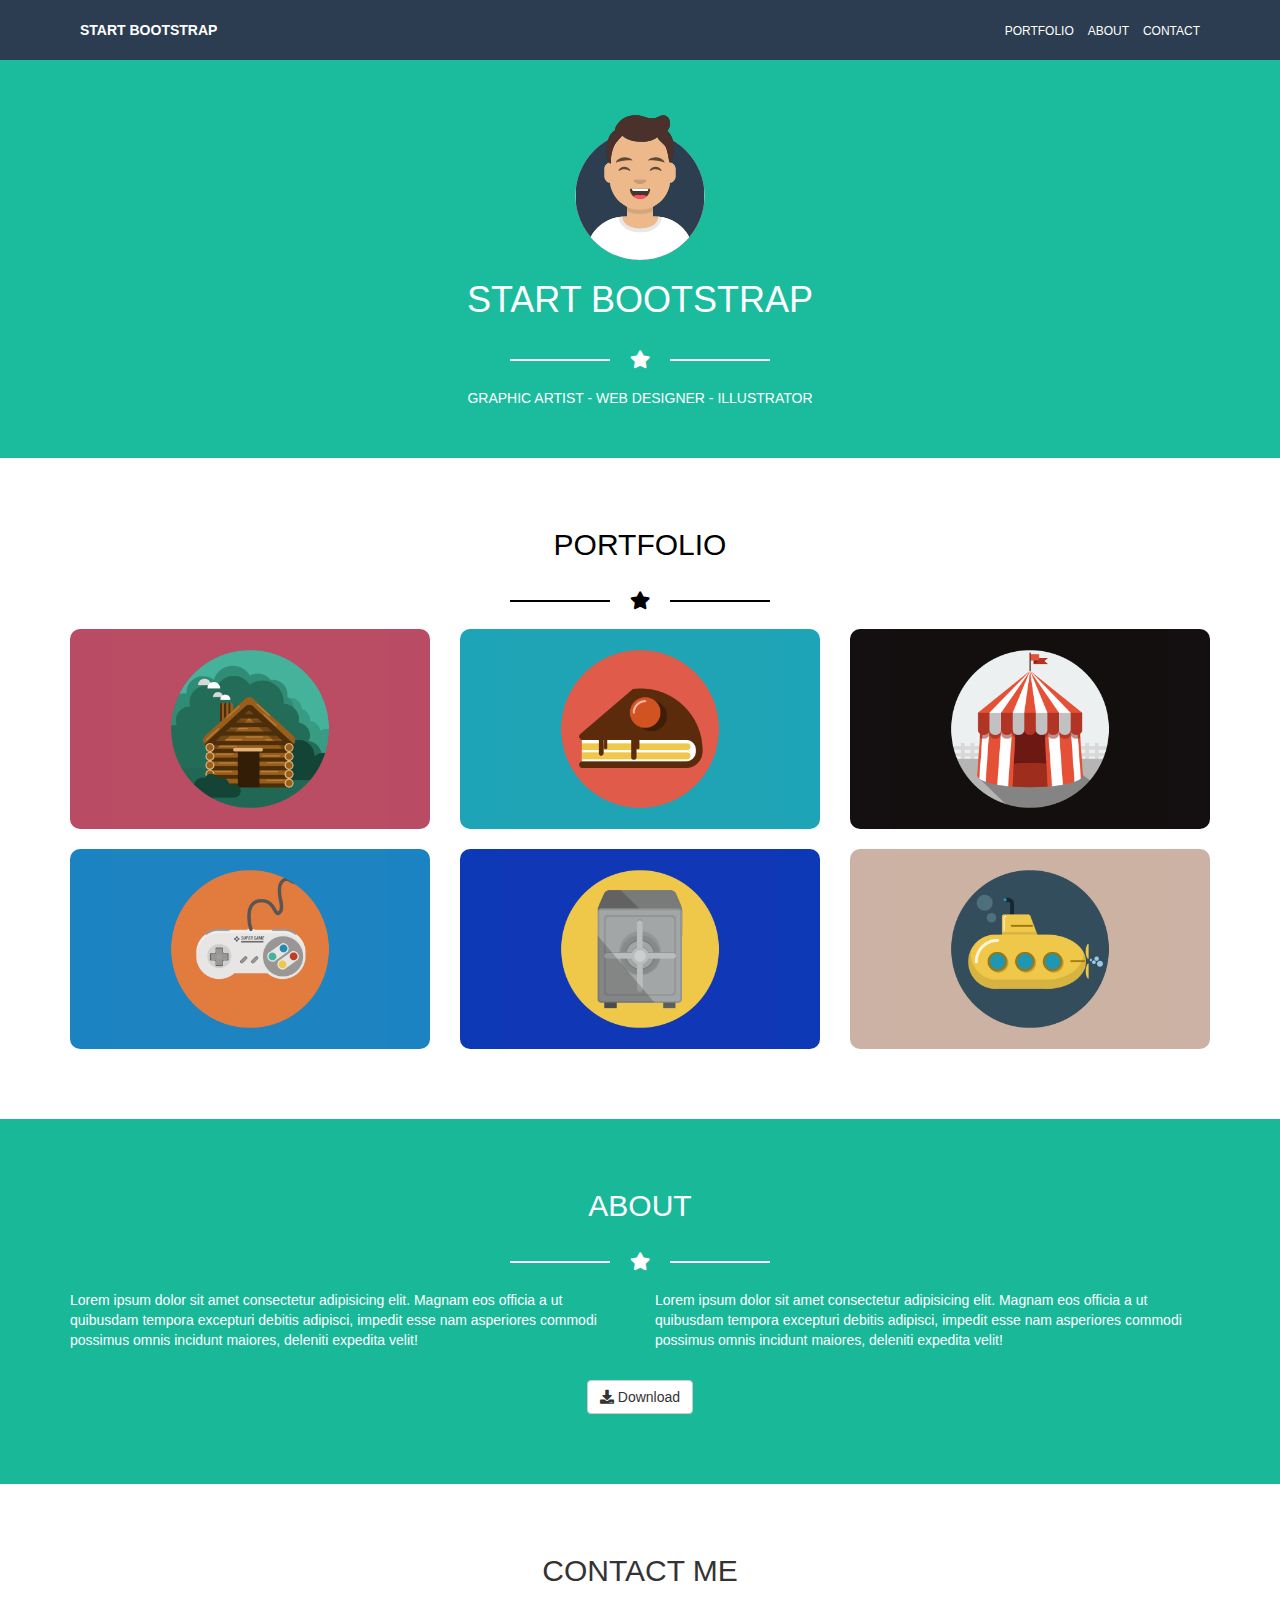
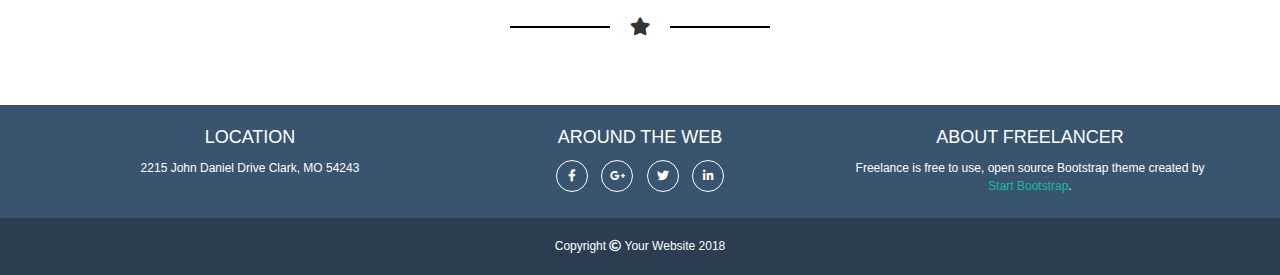
==== index.html @ 3129a240 "." ====
<!DOCTYPE html>
<html lang="en">
<head>
    <meta charset="UTF-8">
    <meta http-equiv="X-UA-Compatible" content="IE=edge">
    <meta name="viewport" content="width=device-width, initial-scale=1.0">
    <link rel="stylesheet" href="css/style.css">
    <link rel="stylesheet" href="https://stackpath.bootstrapcdn.com/bootstrap/3.4.1/css/bootstrap.min.css" integrity="sha384-HSMxcRTRxnN+Bdg0JdbxYKrThecOKuH5zCYotlSAcp1+c8xmyTe9GYg1l9a69psu" crossorigin="anonymous">
    <link rel="preconnect" href="https://fonts.gstatic.com"> 
    <link rel="stylesheet" href="https://cdnjs.cloudflare.com/ajax/libs/font-awesome/5.15.2/css/all.min.css">
    <title>Freelancer</title>
</head>
<body>
    <!-- HEADER -->
    <header>
        <!-- Nav -->
        <nav>
            <div class="container">
                <div class="row">
                    <div class="col-xs-6 col-sm-6 col-md-6">
                        <div class="header-nav-logo">
                            Start Bootstrap
                        </div>
                    </div>

                    <div class="hidden-xs col-sm-6 col-md-6">
                        <div class="header-nav-main-menu">
                            <ul>
                                <li>
                                    <a href="#">Portfolio</a>
                                </li>
    
                                <li>
                                    <a href="#">About</a>
                                </li>
    
                                <li>
                                    <a href="#">Contact</a>
                                </li>
                            </ul>
                        </div>
                    </div>

                    <div class="col-xs-6 hidden-sm hidden-md hidden-lg">
                        <div class="header-nav-burger-menu">
                            <i class="fas fa-bars"></i>
                        </div>
                    </div>
                </div>
            </div>
        </nav>

        <!-- Jumbotron -->
        <div class="header-jumbotron">
            <div class="container">
                <div class="header-jumbotron-avatar">
                    <img src="img/avatar.svg" alt="Avatar">
                </div>
                <h1>Start Bootstrap</h1>
                <div class="star-white"><i class="fas fa-star"></i></div>
                <div class="header-jumbotron-payoff">Graphic Artist - Web Designer - Illustrator</div>
            </div>
        </div>

    </header>
    <!-- HEADER END -->

    <!-- MAIN -->
    <main>
        <!-- Portfolio -->
        <section class="portfolio">
            <div class="section-title">
                <h2>Portfolio</h2>
                <div class="star-black"><i class="fas fa-star"></i></div>
            </div>

            <div class="container">
                <div class="row">

                    <div class="col-xs-12 col-sm-6 col-md-4">
                        <div class="portfolio-item item-1">
                            <img src="img/cabin.png" alt="Cabin">
                        </div>
                    </div>

                    <div class="col-xs-12 col-sm-6 col-md-4">
                        <div class="portfolio-item item-2">
                            <img src="img/cake.png" alt="Cake">
                        </div>
                    </div>

                    <div class="col-xs-12 col-sm-6 col-md-4">
                        <div class="portfolio-item item-3">
                            <img src="img/circus.png" alt="Circus">
                        </div>
                    </div>

                    <div class="col-xs-12 col-sm-6 col-md-4">
                        <div class="portfolio-item item-4">
                            <img src="img/game.png" alt="Game">
                        </div>
                    </div>

                    <div class="col-xs-12 col-sm-6 col-md-4">
                        <div class="portfolio-item item-5">
                            <img src="img/safe.png" alt="Safe">
                        </div>
                    </div>

                    <div class="col-xs-12 col-sm-6 col-md-4">
                        <div class="portfolio-item item-6">
                            <img src="img/submarine.png" alt="Submarine">
                        </div>
                    </div>
                </div>
            </div>
        </section>

        <!-- About -->
        <section class="about">
            <div class="section-title">
                <h2>About</h2>
                <div class="star-white"><i class="fas fa-star"></i></div>
            </div>

            <div class="container">
                <div class="row">
                    
                    <div class="col-xs-12 col-sm-6 col-md-6">
                        <p>Lorem ipsum dolor sit amet consectetur adipisicing elit. Magnam eos officia a ut quibusdam tempora excepturi debitis adipisci, impedit esse nam asperiores commodi possimus omnis incidunt maiores, deleniti expedita velit!</p>
                    </div>

                    <div class="col-xs-12 col-sm-6 col-md-6">
                        <p>Lorem ipsum dolor sit amet consectetur adipisicing elit. Magnam eos officia a ut quibusdam tempora excepturi debitis adipisci, impedit esse nam asperiores commodi possimus omnis incidunt maiores, deleniti expedita velit!</p>
                    </div>

                </div>
            </div>

            <div class="padding-top-bottom">
                <a class="btn btn-default" href="#"><i class="fas fa-download"></i> Download</a>
            </div>
        </section>

        <!-- Contact Me -->
        <section class="contact-me">
            <div class="section-title">
                <h2>Contact Me</h2>
                <div class="star-black"><i class="fas fa-star"></i></div>
            </div>
        </section>
    </main>
    <!-- MAIN END -->

    <!-- FOOTER -->
    <footer>
        <div class="container padding-top-bottom">
            <div class="row">

                <div class="col-xs-12 col-sm-4 col-md-4">
                    <div class="footer-title">Location</div>
                    <div>2215 John Daniel Drive Clark, MO 54243</div>
                </div>

                <div class="col-xs-12 col-sm-4 col-md-4">
                    <div class="footer-title">Around The Web</div>
                    <div class="footer-social">
                        <div class="circle-border"><i class="fab fa-facebook-f"></i></div>
                        <div class="circle-border"><i class="fab fa-google-plus-g"></i></div>
                        <div class="circle-border"><i class="fab fa-twitter"></i></div>
                        <div class="circle-border"><i class="fab fa-linkedin-in"></i></div>
                    </div>
                </div>

                <div class="col-xs-12 col-sm-4 col-md-4">
                    <div class="footer-title">About Freelancer</div>
                    <div>Freelance is free to use, open source Bootstrap theme created by <span class="color-green">Start Bootstrap</span>.</div>
                </div>

            </div>
        </div>

        <div class="footer-copyright padding-top-bottom">
            <div class="footer-copyright-text">Copyright <i class="far fa-copyright"></i> Your Website 2018</div>
        </div>
    </footer>
    <!-- FOOTER END -->
</body>
</html>
---- css/style.css ----
/* COMMON */

/* Font */
h1 {
  text-transform: uppercase;
}

h2 {
  text-transform: uppercase;
}

/* Random */
.circle-border {
  display: inline-block;
  padding: 15px;
  border: 1px solid white;
  border-radius: 50%;
  position: relative;
}

ul {
  list-style: none;
}

li {
  display: inline-block;
}

.padding-top-bottom {
  padding: 20px 0;
}

[class*="star-"] i {
  padding: 20px 0;
  font-size: 18px;
}

.star-white::before,
.star-white::after {
  display: inline-block;
  content: "";
  border-top: 2px solid #fff;
  width: 100px;
  margin: 0 20px;
  transform: translateY(-5px);
}

.star-black::before,
.star-black::after {
  display: inline-block;
  content: "";
  border-top: 2px solid #000;
  width: 100px;
  margin: 0 20px;
  transform: translateY(-5px);
}

.color-green {
  color: #19b89a;
}

/* COMMON END */
/* ------------------------------------------------------------------- */
/* HEADER */

/* Nav */
nav {
  background-color: #2c3d51;
  color: #fff;
}
.header-nav-logo {
  padding: 20px 10px 10px 10px;
  text-transform: uppercase;
  font-weight: 700;
  font-size: 14px;
}

.header-nav-burger-menu,
.header-nav-main-menu {
  text-align: right;
  padding: 20px 10px 10px 10px;
}

.header-nav-main-menu li:nth-child(1n + 2) {
  padding-left: 10px;
}

.header-nav-main-menu a {
  color: #fff;
  font-size: 12px;
  text-transform: uppercase;
}

/* Jumbotron */
.header-jumbotron {
  background-color: #1abc9d;
  text-align: center;
  color: #fff;
  padding: 50px 0;
}

.header-jumbotron img {
  height: 150px;
}

.header-jumbotron-payoff {
  text-transform: uppercase;
}

/* HEADER END */
/* ------------------------------------------------------------------- */
/* MAIN */

/* Portfolio Section */

.portfolio {
  padding: 50px 0;
}

.portfolio-item {
  border-radius: 10px;
  padding: 20px 50px;
  text-align: center;
  margin-bottom: 20px;
  overflow: hidden;
  position: relative;
  height: 200px;
}

.portfolio .section-title {
  color: black;
  text-align: center;
}

.portfolio-item img {
  height: 200px;
  position: absolute;
  top: 50%;
  left: 50%;
  transform: translate(-50%, -50%);
}

.item-1 {
  background-color: #ba4b64;
}

.item-2 {
  background-color: #1da4b7;
}

.item-3 {
  background-color: #140f10;
}

.item-4 {
  background-color: #1c83c2;
}

.item-5 {
  background-color: #0d38b6;
}

.item-6 {
  background-color: #ccb2a4;
}

/* About Section */

.about {
  background-color: #19b899;
  text-align: center;
  color: #fff;
  padding: 50px 0;
}

.about p {
  text-align: left;
}

/* Contact Me Section */

.contact-me {
  padding: 50px 0;
  text-align: center;
}

/* MAIN END */
/* ------------------------------------------------------------------- */
/* FOOTER */

footer {
  background-color: #39546e;
  text-align: center;
  color: #fff;
  font-weight: 300;
  font-size: 12px;
}

.footer-copyright {
  background-color: #2c3d51;
  text-align: center;
  color: #fff;
}

.footer-title {
  font-size: 18px;
  text-transform: uppercase;
  font-weight: 400;
  padding-bottom: 10px;
}

.footer-social i {
  position: absolute;
  top: 50%;
  left: 50%;
  transform: translate(-50%, -50%);
}

.footer-social .circle-border:nth-child(1n + 2) {
  margin-left: 10px;
}

/* FOOTER END */
/* ------------------------------------------------------------------- */
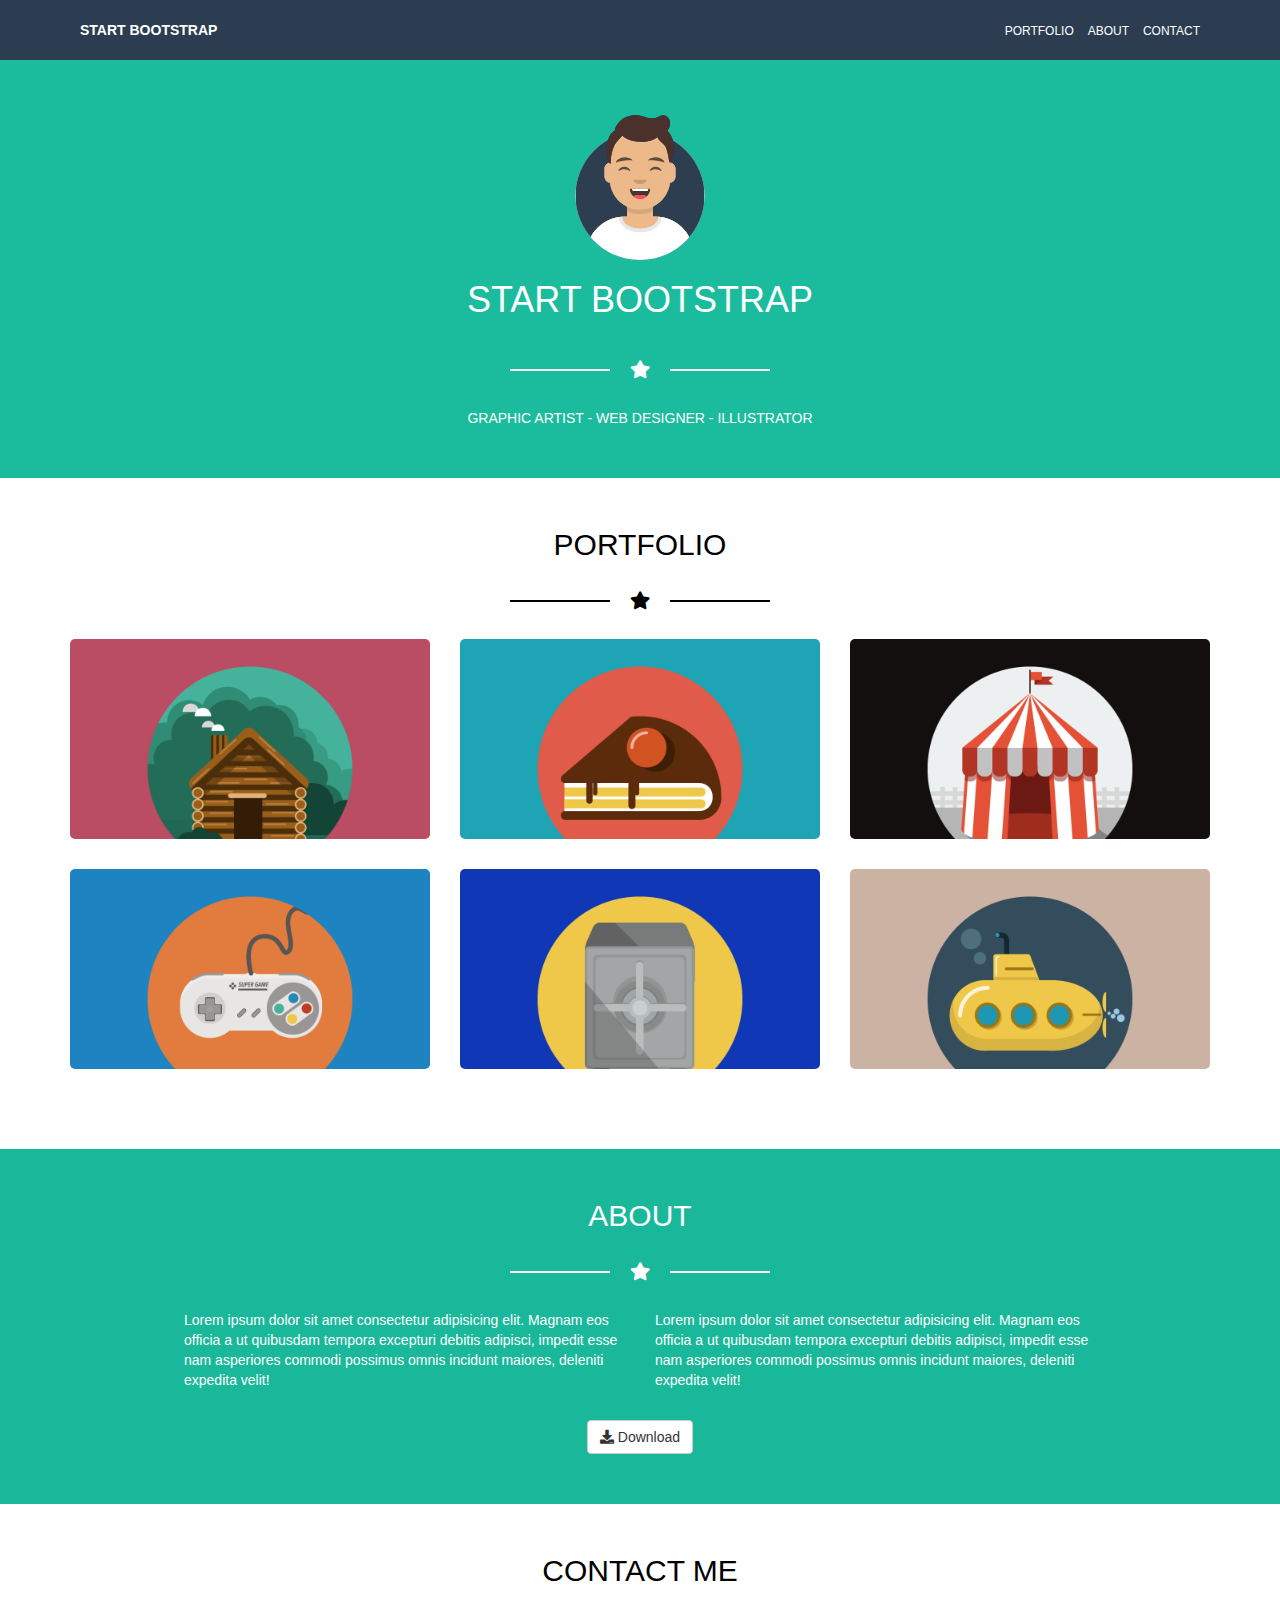
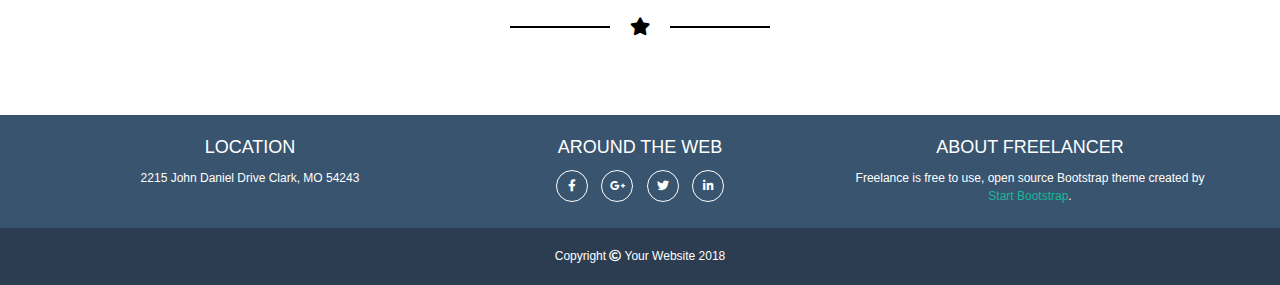
==== commit 66e0ebab: "Bugs" ====
--- a/index.html
+++ b/index.html
@@ -68,7 +68,7 @@
     <!-- MAIN -->
     <main>
         <!-- Portfolio -->
-        <section class="portfolio">
+        <section class="section">
             <div class="section-title">
                 <h2>Portfolio</h2>
                 <div class="star-black"><i class="fas fa-star"></i></div>
@@ -78,38 +78,38 @@
                 <div class="row">
 
                     <div class="col-xs-12 col-sm-6 col-md-4">
-                        <div class="portfolio-item item-1">
-                            <img src="img/cabin.png" alt="Cabin">
+                        <div class="portfolio-item">
+                            <img class="img-responsive center-block" src="img/cabin.png" alt="Cabin">
                         </div>
                     </div>
 
                     <div class="col-xs-12 col-sm-6 col-md-4">
-                        <div class="portfolio-item item-2">
-                            <img src="img/cake.png" alt="Cake">
+                        <div class="portfolio-item">
+                            <img class="img-responsive center-block" src="img/cake.png" alt="Cake">
                         </div>
                     </div>
 
                     <div class="col-xs-12 col-sm-6 col-md-4">
-                        <div class="portfolio-item item-3">
-                            <img src="img/circus.png" alt="Circus">
+                        <div class="portfolio-item">
+                            <img class="img-responsive center-block" src="img/circus.png" alt="Circus">
                         </div>
                     </div>
 
                     <div class="col-xs-12 col-sm-6 col-md-4">
-                        <div class="portfolio-item item-4">
-                            <img src="img/game.png" alt="Game">
+                        <div class="portfolio-item">
+                            <img class="img-responsive center-block" src="img/game.png" alt="Game">
                         </div>
                     </div>
 
                     <div class="col-xs-12 col-sm-6 col-md-4">
-                        <div class="portfolio-item item-5">
-                            <img src="img/safe.png" alt="Safe">
+                        <div class="portfolio-item">
+                            <img class="img-responsive center-block" src="img/safe.png" alt="Safe">
                         </div>
                     </div>
 
                     <div class="col-xs-12 col-sm-6 col-md-4">
-                        <div class="portfolio-item item-6">
-                            <img src="img/submarine.png" alt="Submarine">
+                        <div class="portfolio-item">
+                            <img class="img-responsive center-block" src="img/submarine.png" alt="Submarine">
                         </div>
                     </div>
                 </div>
@@ -117,27 +117,29 @@
         </section>
 
         <!-- About -->
-        <section class="about">
-            <div class="section-title">
+        <section class="section section-green">
+            <div class="section-title color-white">
                 <h2>About</h2>
                 <div class="star-white"><i class="fas fa-star"></i></div>
             </div>
 
             <div class="container">
-                <div class="row">
+                <div class="small-wrapper">
+                    <div class="row color-white">
                     
-                    <div class="col-xs-12 col-sm-6 col-md-6">
-                        <p>Lorem ipsum dolor sit amet consectetur adipisicing elit. Magnam eos officia a ut quibusdam tempora excepturi debitis adipisci, impedit esse nam asperiores commodi possimus omnis incidunt maiores, deleniti expedita velit!</p>
+                        <div class="col-xs-12 col-sm-6 col-md-6">
+                            <div class="about-content">Lorem ipsum dolor sit amet consectetur adipisicing elit. Magnam eos officia a ut quibusdam tempora excepturi debitis adipisci, impedit esse nam asperiores commodi possimus omnis incidunt maiores, deleniti expedita velit!</div>
+                        </div>
+    
+                        <div class="col-xs-12 col-sm-6 col-md-6">
+                            <div class="about-content">Lorem ipsum dolor sit amet consectetur adipisicing elit. Magnam eos officia a ut quibusdam tempora excepturi debitis adipisci, impedit esse nam asperiores commodi possimus omnis incidunt maiores, deleniti expedita velit!</div>
+                        </div>
+    
                     </div>
-
-                    <div class="col-xs-12 col-sm-6 col-md-6">
-                        <p>Lorem ipsum dolor sit amet consectetur adipisicing elit. Magnam eos officia a ut quibusdam tempora excepturi debitis adipisci, impedit esse nam asperiores commodi possimus omnis incidunt maiores, deleniti expedita velit!</p>
-                    </div>
-
                 </div>
             </div>
 
-            <div class="padding-top-bottom">
+            <div class="text-center">
                 <a class="btn btn-default" href="#"><i class="fas fa-download"></i> Download</a>
             </div>
         </section>
--- a/css/style.css
+++ b/css/style.css
@@ -5,11 +5,34 @@
   text-transform: uppercase;
 }
 
-h2 {
-  text-transform: uppercase;
-}
-
 /* Random */
+.small-wrapper {
+  width: 80%;
+  margin: auto;
+}
+
+.section {
+  padding: 50px 0;
+}
+
+.section-green {
+  background-color: #19b89a;
+}
+
+.section-title {
+  text-align: center;
+  color: #000;
+}
+
+.color-white {
+  color: #fff;
+}
+
+.section-title h2 {
+  text-transform: uppercase;
+  margin: 0;
+}
+
 .circle-border {
   display: inline-block;
   padding: 15px;
@@ -31,7 +54,7 @@
 }
 
 [class*="star-"] i {
-  padding: 20px 0;
+  padding: 30px 0;
   font-size: 18px;
 }
 
@@ -118,63 +141,16 @@
 }
 
 .portfolio-item {
-  border-radius: 10px;
-  padding: 20px 50px;
-  text-align: center;
-  margin-bottom: 20px;
+  height: 200px;
+  margin-bottom: 30px;
+  border-radius: 5px;
   overflow: hidden;
-  position: relative;
-  height: 200px;
-}
-
-.portfolio .section-title {
-  color: black;
-  text-align: center;
-}
-
-.portfolio-item img {
-  height: 200px;
-  position: absolute;
-  top: 50%;
-  left: 50%;
-  transform: translate(-50%, -50%);
-}
-
-.item-1 {
-  background-color: #ba4b64;
-}
-
-.item-2 {
-  background-color: #1da4b7;
-}
-
-.item-3 {
-  background-color: #140f10;
-}
-
-.item-4 {
-  background-color: #1c83c2;
-}
-
-.item-5 {
-  background-color: #0d38b6;
-}
-
-.item-6 {
-  background-color: #ccb2a4;
 }
 
 /* About Section */
 
-.about {
-  background-color: #19b899;
-  text-align: center;
-  color: #fff;
-  padding: 50px 0;
-}
-
-.about p {
-  text-align: left;
+.about-content {
+  padding-bottom: 30px;
 }
 
 /* Contact Me Section */
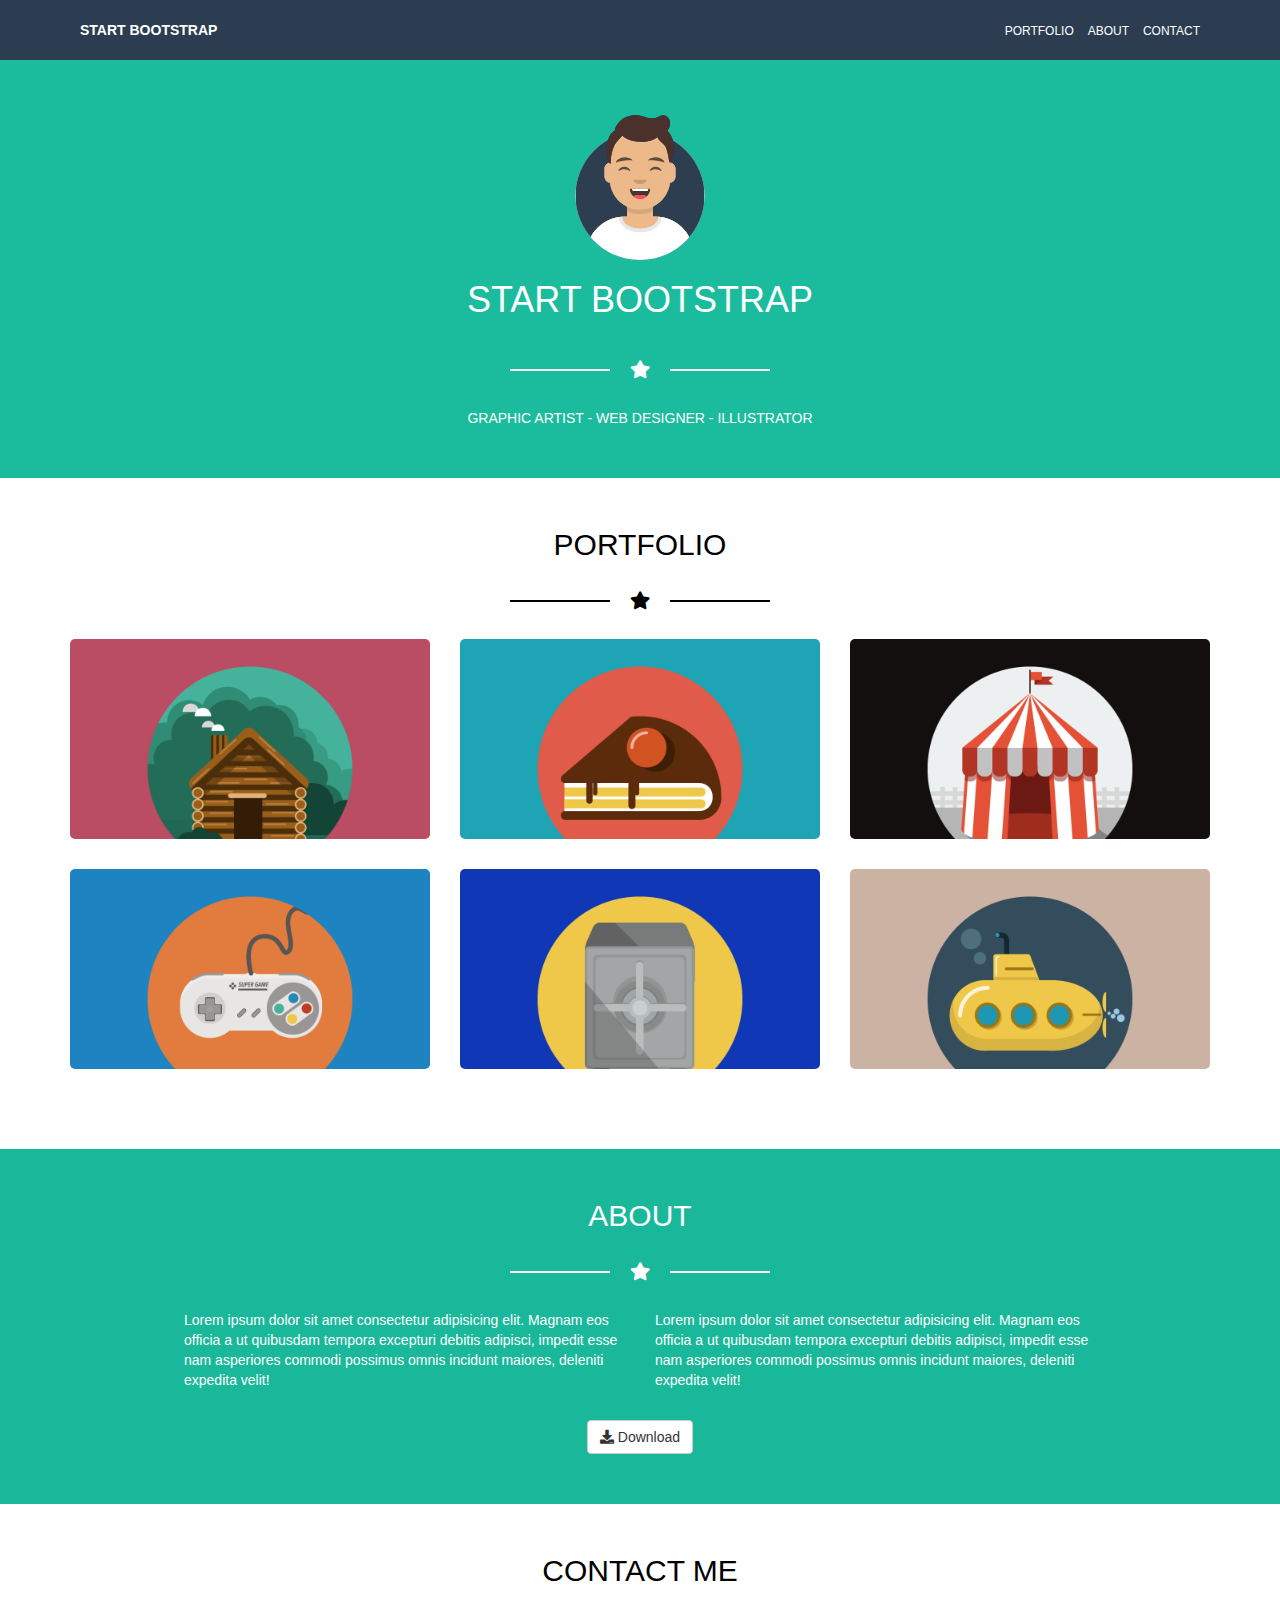
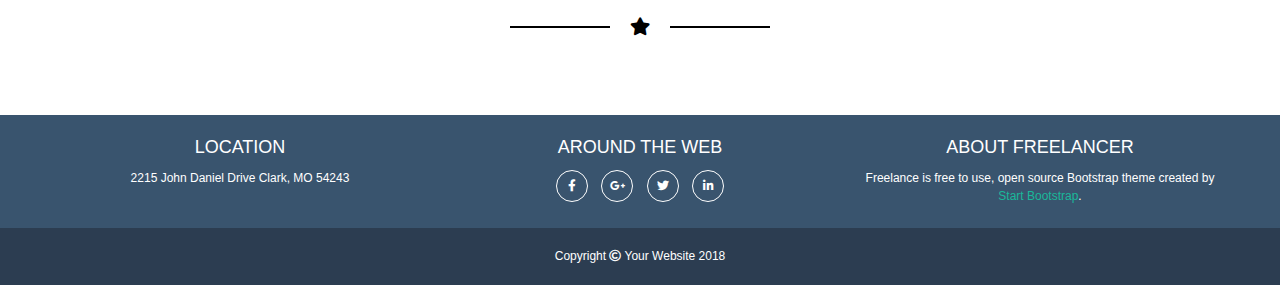
==== commit af8f9a27: "fixes" ====
--- a/index.html
+++ b/index.html
@@ -4,10 +4,10 @@
     <meta charset="UTF-8">
     <meta http-equiv="X-UA-Compatible" content="IE=edge">
     <meta name="viewport" content="width=device-width, initial-scale=1.0">
-    <link rel="stylesheet" href="css/style.css">
     <link rel="stylesheet" href="https://stackpath.bootstrapcdn.com/bootstrap/3.4.1/css/bootstrap.min.css" integrity="sha384-HSMxcRTRxnN+Bdg0JdbxYKrThecOKuH5zCYotlSAcp1+c8xmyTe9GYg1l9a69psu" crossorigin="anonymous">
     <link rel="preconnect" href="https://fonts.gstatic.com"> 
     <link rel="stylesheet" href="https://cdnjs.cloudflare.com/ajax/libs/font-awesome/5.15.2/css/all.min.css">
+    <link rel="stylesheet" href="css/style.css">
     <title>Freelancer</title>
 </head>
 <body>
@@ -145,11 +145,16 @@
         </section>
 
         <!-- Contact Me -->
-        <section class="contact-me">
+        <section class="section">
             <div class="section-title">
                 <h2>Contact Me</h2>
                 <div class="star-black"><i class="fas fa-star"></i></div>
             </div>
+
+            <div class="small-wrapper">
+
+            </div>
+
         </section>
     </main>
     <!-- MAIN END -->
--- a/css/style.css
+++ b/css/style.css
@@ -135,11 +135,6 @@
 /* MAIN */
 
 /* Portfolio Section */
-
-.portfolio {
-  padding: 50px 0;
-}
-
 .portfolio-item {
   height: 200px;
   margin-bottom: 30px;
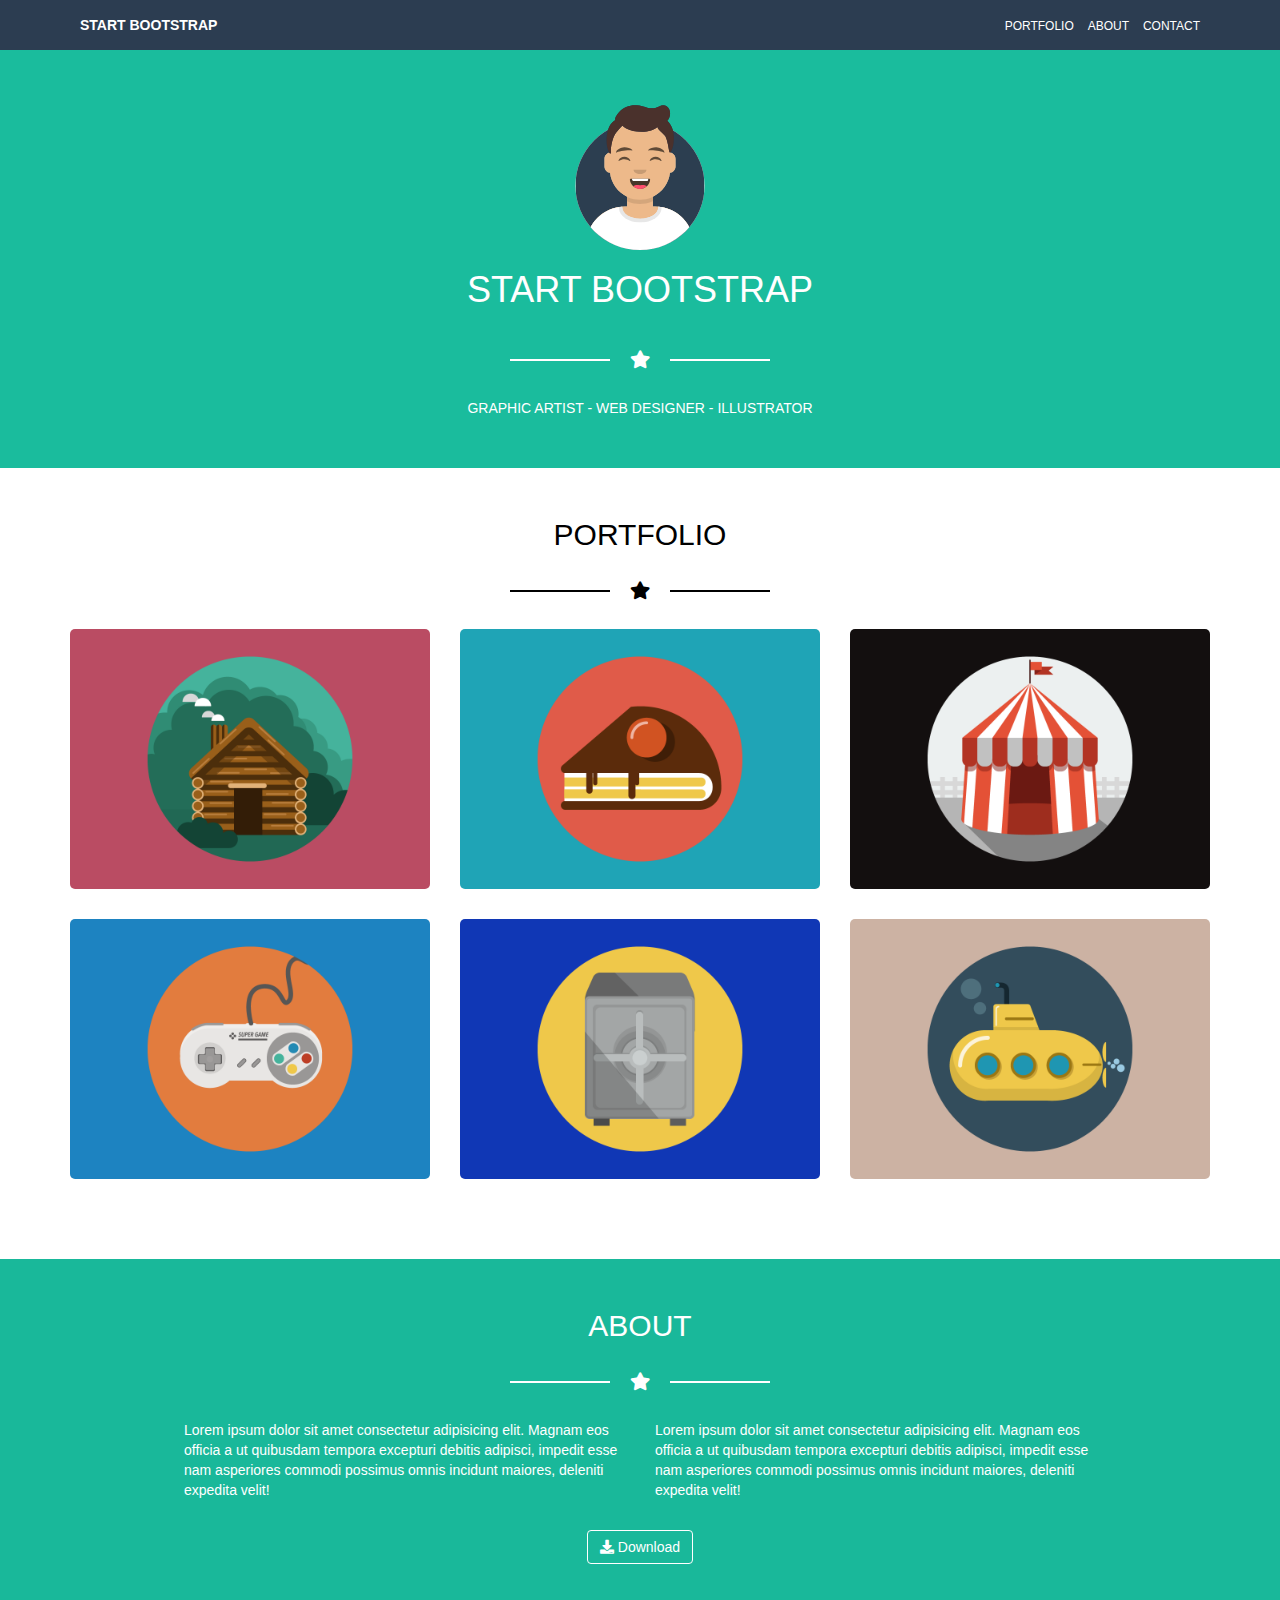
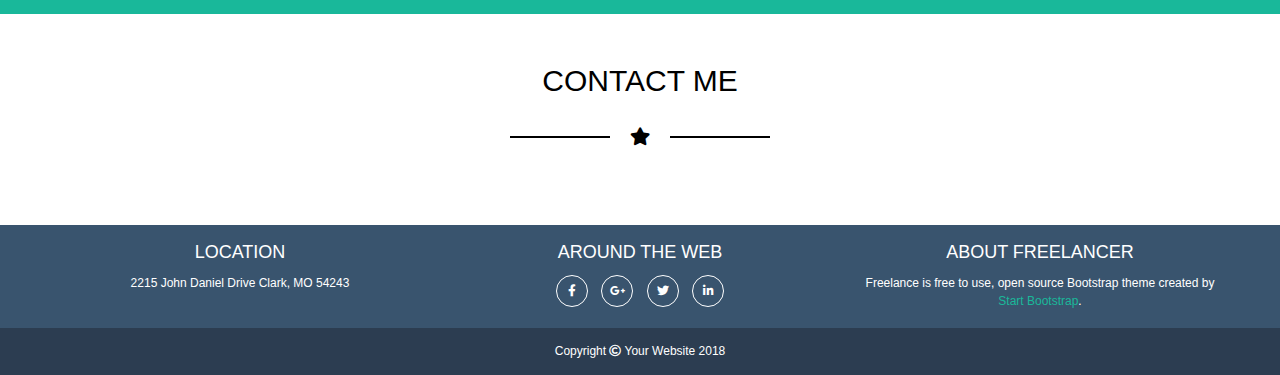
==== commit db86dc77: "Fixed download button" ====
--- a/index.html
+++ b/index.html
@@ -16,34 +16,36 @@
         <!-- Nav -->
         <nav>
             <div class="container">
-                <div class="row">
-                    <div class="col-xs-6 col-sm-6 col-md-6">
-                        <div class="header-nav-logo">
-                            Start Bootstrap
+                <div class="padding-top-bottom">
+                    <div class="row">
+                        <div class="col-xs-8 col-sm-6 col-md-6">
+                            <div class="header-nav-logo">
+                                    Start Bootstrap
+                            </div>
                         </div>
-                    </div>
-
-                    <div class="hidden-xs col-sm-6 col-md-6">
-                        <div class="header-nav-main-menu">
-                            <ul>
-                                <li>
-                                    <a href="#">Portfolio</a>
-                                </li>
+        
+                        <div class="hidden-xs col-sm-6 col-md-6">
+                            <div class="header-nav-main-menu">
+                                <ul>
+                                    <li>
+                                        <a href="#">Portfolio</a>
+                                    </li>
+            
+                                    <li>
+                                        <a href="#">About</a>
+                                    </li>
+            
+                                    <li>
+                                        <a href="#">Contact</a>
+                                    </li>
+                                </ul>
+                            </div>
+                        </div>
     
-                                <li>
-                                    <a href="#">About</a>
-                                </li>
-    
-                                <li>
-                                    <a href="#">Contact</a>
-                                </li>
-                            </ul>
-                        </div>
-                    </div>
-
-                    <div class="col-xs-6 hidden-sm hidden-md hidden-lg">
-                        <div class="header-nav-burger-menu">
-                            <i class="fas fa-bars"></i>
+                        <div class="col-xs-4 hidden-sm hidden-md hidden-lg">
+                            <div class="header-nav-burger-menu">
+                                <i class="fas fa-bars"></i>
+                            </div>
                         </div>
                     </div>
                 </div>
@@ -140,7 +142,7 @@
             </div>
 
             <div class="text-center">
-                <a class="btn btn-default" href="#"><i class="fas fa-download"></i> Download</a>
+                <a class="btn btn_download" href="#"><i class="fas fa-download"></i> Download</a>
             </div>
         </section>
 
--- a/css/style.css
+++ b/css/style.css
@@ -6,6 +6,12 @@
 }
 
 /* Random */
+.btn_download {
+  background-color: #19b89a;
+  border: 1px solid #fff;
+  color: #fff;
+}
+
 .small-wrapper {
   width: 80%;
   margin: auto;
@@ -43,6 +49,7 @@
 
 ul {
   list-style: none;
+  margin: 0;
 }
 
 li {
@@ -50,7 +57,7 @@
 }
 
 .padding-top-bottom {
-  padding: 20px 0;
+  padding: 15px 0;
 }
 
 [class*="star-"] i {
@@ -91,8 +98,9 @@
   background-color: #2c3d51;
   color: #fff;
 }
+
 .header-nav-logo {
-  padding: 20px 10px 10px 10px;
+  padding: 0 10px;
   text-transform: uppercase;
   font-weight: 700;
   font-size: 14px;
@@ -101,7 +109,7 @@
 .header-nav-burger-menu,
 .header-nav-main-menu {
   text-align: right;
-  padding: 20px 10px 10px 10px;
+  padding: 0 10px;
 }
 
 .header-nav-main-menu li:nth-child(1n + 2) {
@@ -136,7 +144,6 @@
 
 /* Portfolio Section */
 .portfolio-item {
-  height: 200px;
   margin-bottom: 30px;
   border-radius: 5px;
   overflow: hidden;
@@ -193,3 +200,10 @@
 
 /* FOOTER END */
 /* ------------------------------------------------------------------- */
+/* HOVER */
+
+.btn_download:hover {
+  background-color: rgba(255, 255, 255, 0.5);
+  border: 1px solid #fff;
+  color: #39546e;
+}
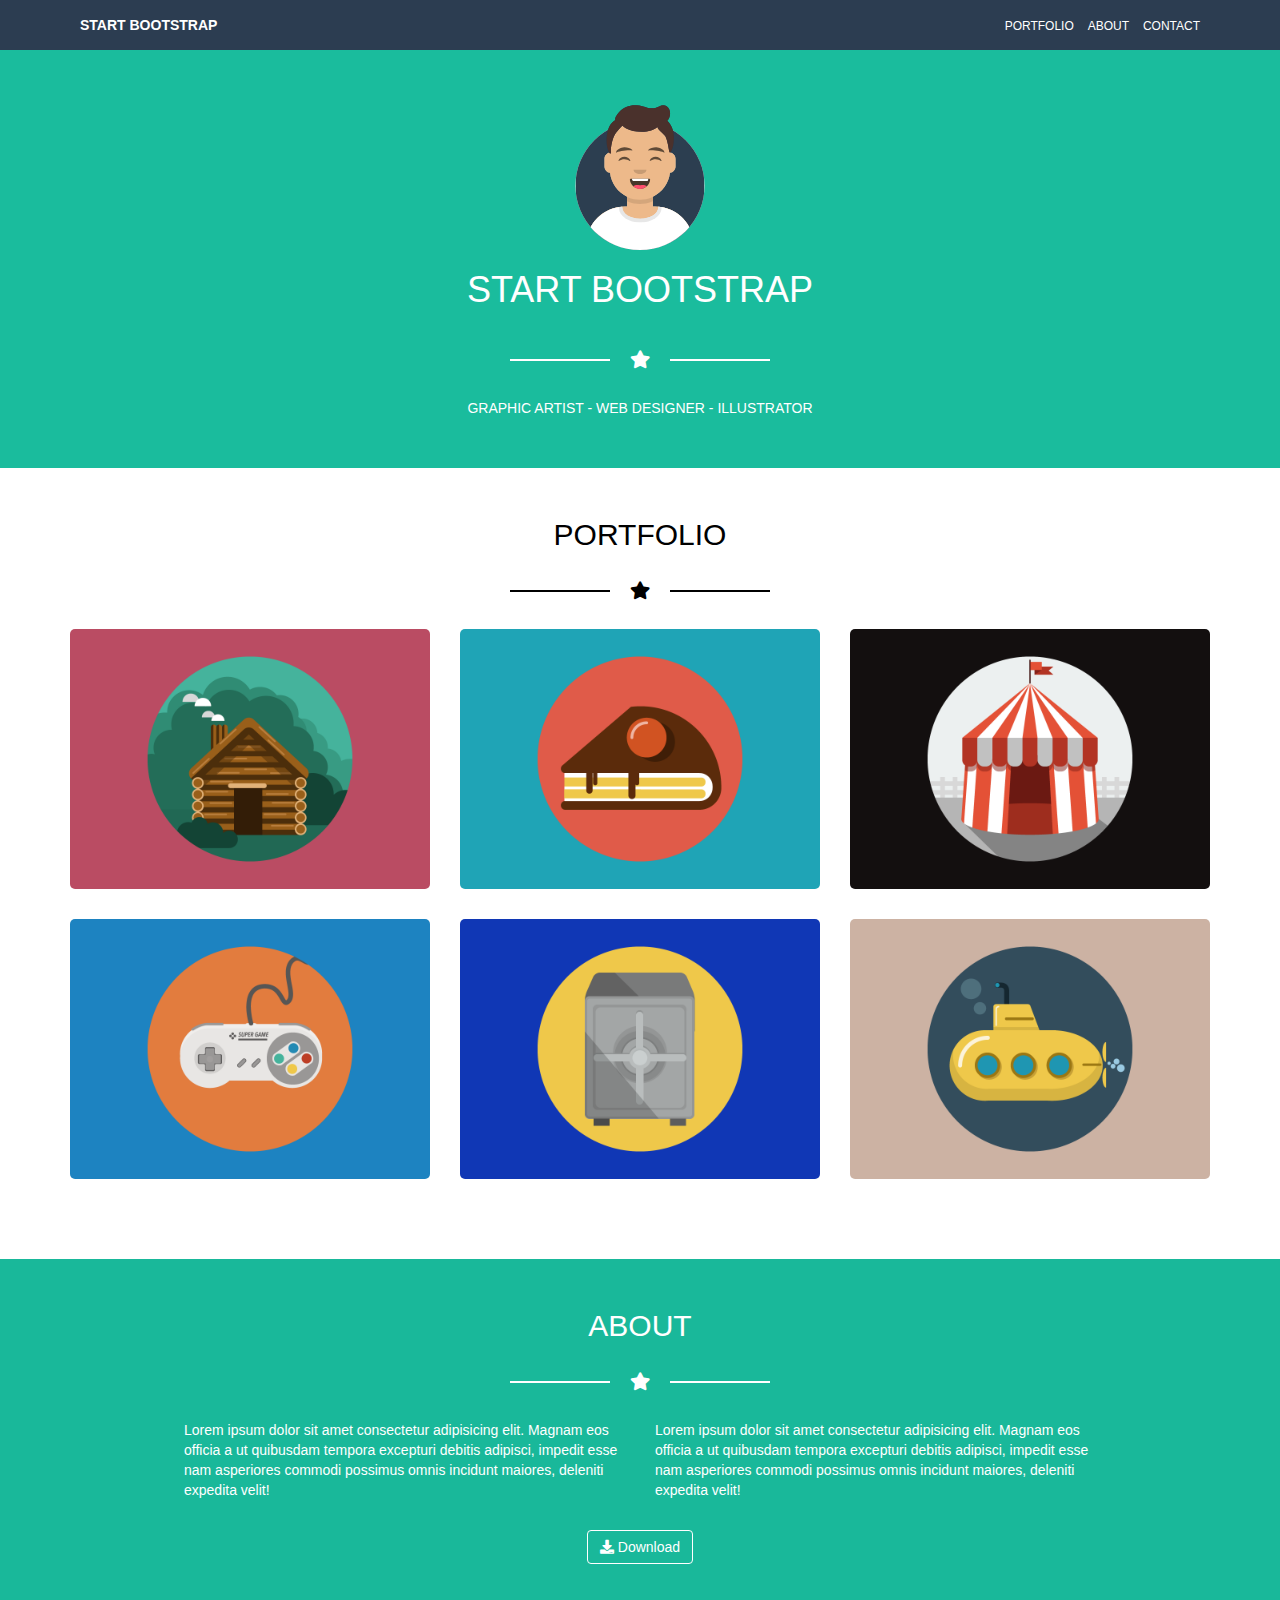
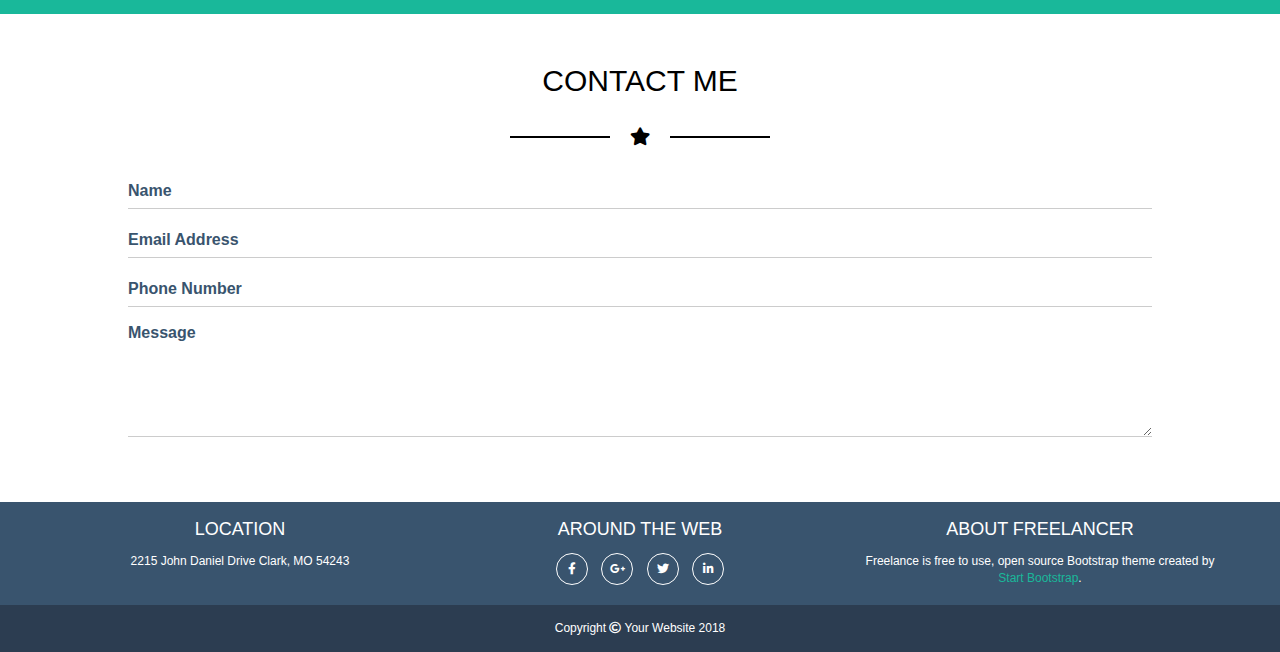
==== commit 91e6399e: "Added form in Contact me." ====
--- a/index.html
+++ b/index.html
@@ -154,7 +154,15 @@
             </div>
 
             <div class="small-wrapper">
-
+                <form>
+                    <div class="form-group">
+                      <input type="text" class="form-control contact-me-form" placeholder="Name">
+                      <input type="text" class="form-control contact-me-form" placeholder="Email Address">
+                      <input type="text" class="form-control contact-me-form" placeholder="Phone Number">
+                      <textarea class="form-control contact-me-form" placeholder="Message" cols="30" rows="5"></textarea>
+                    </div>
+                    
+                </form>
             </div>
 
         </section>
--- a/css/style.css
+++ b/css/style.css
@@ -162,6 +162,32 @@
   text-align: center;
 }
 
+.contact-me-form {
+  border-top: none;
+  border-left: none;
+  border-right: none;
+  border-radius: 0;
+  padding: 0;
+  box-shadow: none;
+  font-weight: 700;
+  font-size: 16px;
+  margin-bottom: 15px;
+}
+
+.contact-me-form::-webkit-input-placeholder {
+  /* Edge */
+  color: #39546e;
+}
+
+.contact-me-form:-ms-input-placeholder {
+  /* Internet Explorer 10-11 */
+  color: #39546e;
+}
+
+.contact-me-form::placeholder {
+  color: #39546e;
+}
+
 /* MAIN END */
 /* ------------------------------------------------------------------- */
 /* FOOTER */
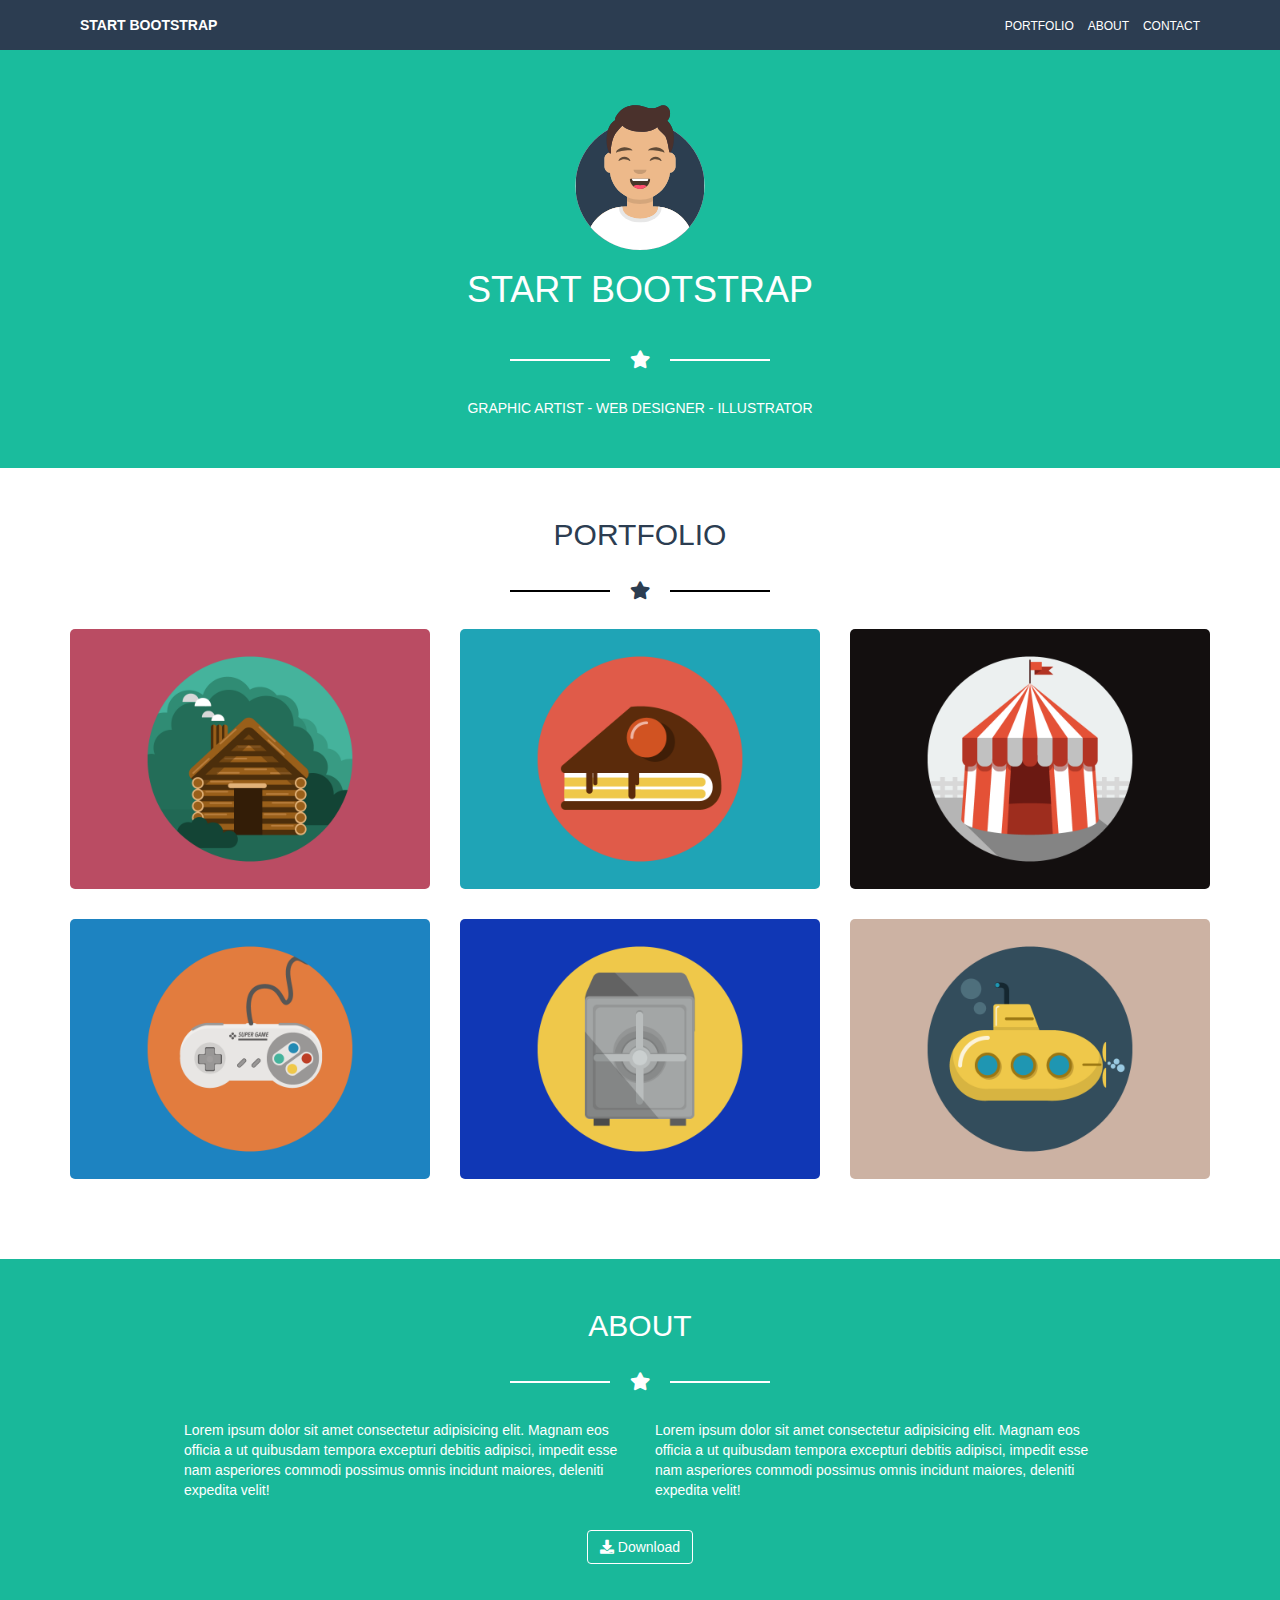
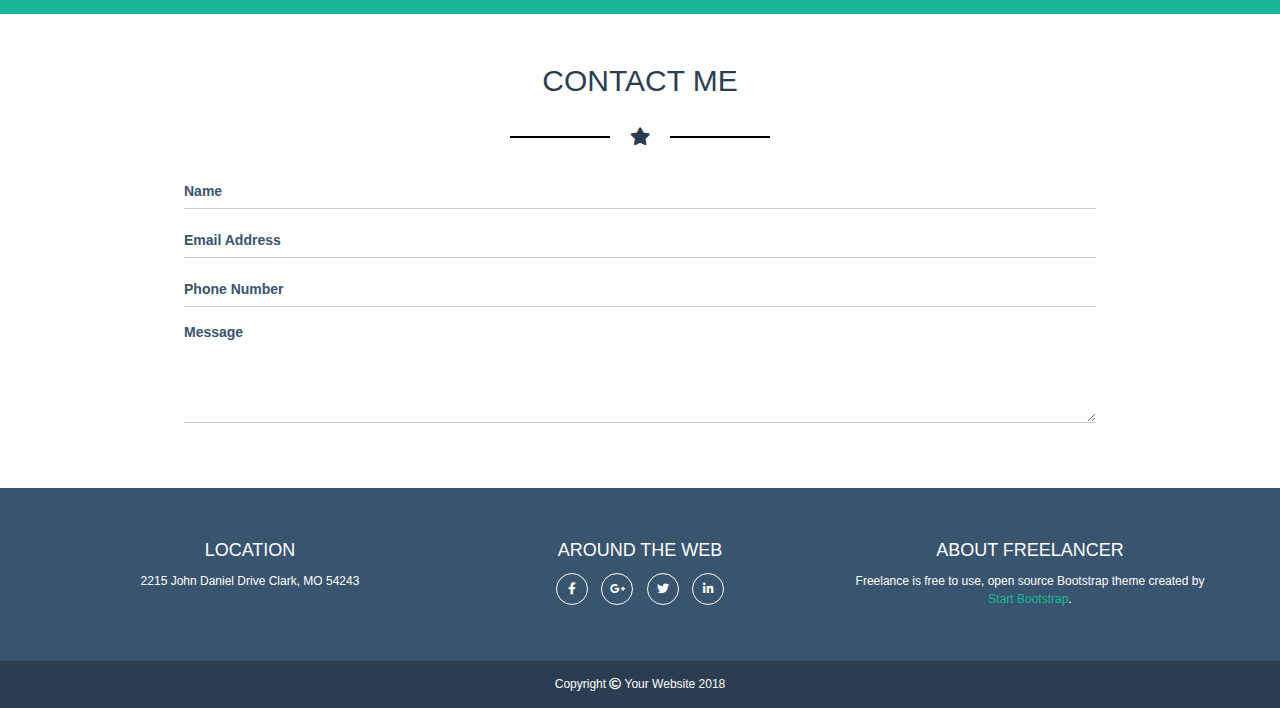
==== commit 1e88ad31: "Added hover effects." ====
--- a/index.html
+++ b/index.html
@@ -71,7 +71,7 @@
     <main>
         <!-- Portfolio -->
         <section class="section">
-            <div class="section-title">
+            <div class="section-title color-dark">
                 <h2>Portfolio</h2>
                 <div class="star-black"><i class="fas fa-star"></i></div>
             </div>
@@ -148,52 +148,53 @@
 
         <!-- Contact Me -->
         <section class="section">
-            <div class="section-title">
+            <div class="section-title color-dark">
                 <h2>Contact Me</h2>
                 <div class="star-black"><i class="fas fa-star"></i></div>
             </div>
 
-            <div class="small-wrapper">
-                <form>
-                    <div class="form-group">
-                      <input type="text" class="form-control contact-me-form" placeholder="Name">
-                      <input type="text" class="form-control contact-me-form" placeholder="Email Address">
-                      <input type="text" class="form-control contact-me-form" placeholder="Phone Number">
-                      <textarea class="form-control contact-me-form" placeholder="Message" cols="30" rows="5"></textarea>
-                    </div>
-                    
-                </form>
-            </div>
-
+            <div class="container">
+                <div class="small-wrapper">
+                    <form>
+                        <div class="form-group">
+                          <input type="text" class="form-control contact-me-form" placeholder="Name">
+                          <input type="text" class="form-control contact-me-form" placeholder="Email Address">
+                          <input type="text" class="form-control contact-me-form" placeholder="Phone Number">
+                          <textarea class="form-control contact-me-form" placeholder="Message" cols="30" rows="5"></textarea>
+                        </div>
+                    </form>
+                </div>
+            </div>
         </section>
     </main>
     <!-- MAIN END -->
 
     <!-- FOOTER -->
     <footer>
-        <div class="container padding-top-bottom">
-            <div class="row">
-
-                <div class="col-xs-12 col-sm-4 col-md-4">
-                    <div class="footer-title">Location</div>
-                    <div>2215 John Daniel Drive Clark, MO 54243</div>
-                </div>
-
-                <div class="col-xs-12 col-sm-4 col-md-4">
-                    <div class="footer-title">Around The Web</div>
-                    <div class="footer-social">
-                        <div class="circle-border"><i class="fab fa-facebook-f"></i></div>
-                        <div class="circle-border"><i class="fab fa-google-plus-g"></i></div>
-                        <div class="circle-border"><i class="fab fa-twitter"></i></div>
-                        <div class="circle-border"><i class="fab fa-linkedin-in"></i></div>
-                    </div>
-                </div>
-
-                <div class="col-xs-12 col-sm-4 col-md-4">
-                    <div class="footer-title">About Freelancer</div>
-                    <div>Freelance is free to use, open source Bootstrap theme created by <span class="color-green">Start Bootstrap</span>.</div>
-                </div>
-
+        <div class="section">
+            <div class="container">
+                <div class="row">
+    
+                    <div class="col-xs-12 col-sm-4 col-md-4">
+                        <div class="footer-title">Location</div>
+                        <div>2215 John Daniel Drive Clark, MO 54243</div>
+                    </div>
+    
+                    <div class="col-xs-12 col-sm-4 col-md-4">
+                        <div class="footer-title">Around The Web</div>
+                        <div class="footer-social">
+                            <div class="circle-border"><i class="fab fa-facebook-f"></i></div>
+                            <div class="circle-border"><i class="fab fa-google-plus-g"></i></div>
+                            <div class="circle-border"><i class="fab fa-twitter"></i></div>
+                            <div class="circle-border"><i class="fab fa-linkedin-in"></i></div>
+                        </div>
+                    </div>
+    
+                    <div class="col-xs-12 col-sm-4 col-md-4">
+                        <div class="footer-title">About Freelancer</div>
+                        <div>Freelance is free to use, open source Bootstrap theme created by <span class="color-green">Start Bootstrap</span>.</div>
+                    </div>
+                </div>
             </div>
         </div>
 
--- a/css/style.css
+++ b/css/style.css
@@ -87,6 +87,10 @@
 
 .color-green {
   color: #19b89a;
+}
+
+.color-dark {
+  color: #2c3d51;
 }
 
 /* COMMON END */
@@ -170,7 +174,7 @@
   padding: 0;
   box-shadow: none;
   font-weight: 700;
-  font-size: 16px;
+  font-size: 14px;
   margin-bottom: 15px;
 }
 
@@ -233,3 +237,23 @@
   border: 1px solid #fff;
   color: #39546e;
 }
+
+.header-nav-main-menu a:hover {
+  color: #39546e;
+  background-color: rgba(255, 255, 255, 0.5);
+  border: 1px solid #fff;
+  padding: 5px 10px;
+  border-radius: 5px;
+  text-decoration: none;
+  font-weight: 700;
+}
+
+.circle-border:hover {
+  display: inline-block;
+  color: #2c3d51;
+  background-color: rgba(255, 255, 255, 0.5);
+  padding: 15px;
+  border: 1px solid white;
+  border-radius: 50%;
+  position: relative;
+}
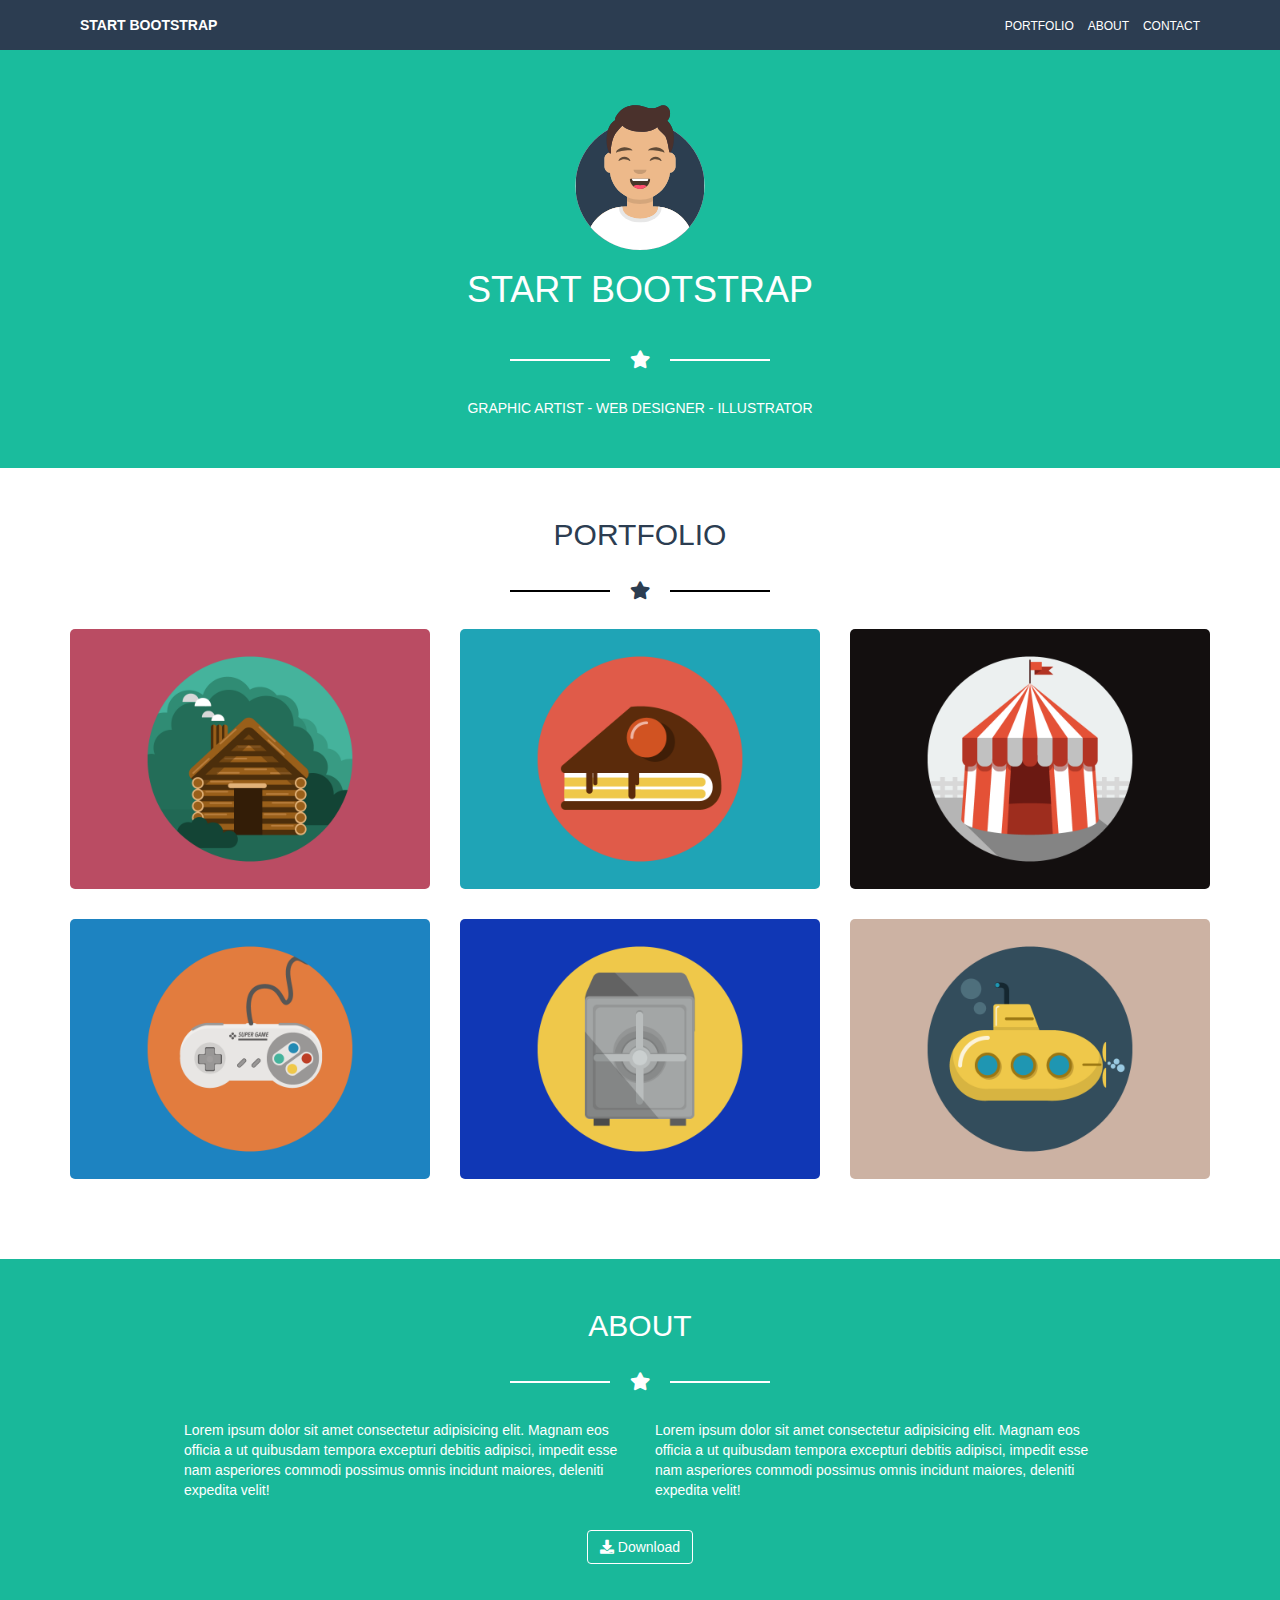
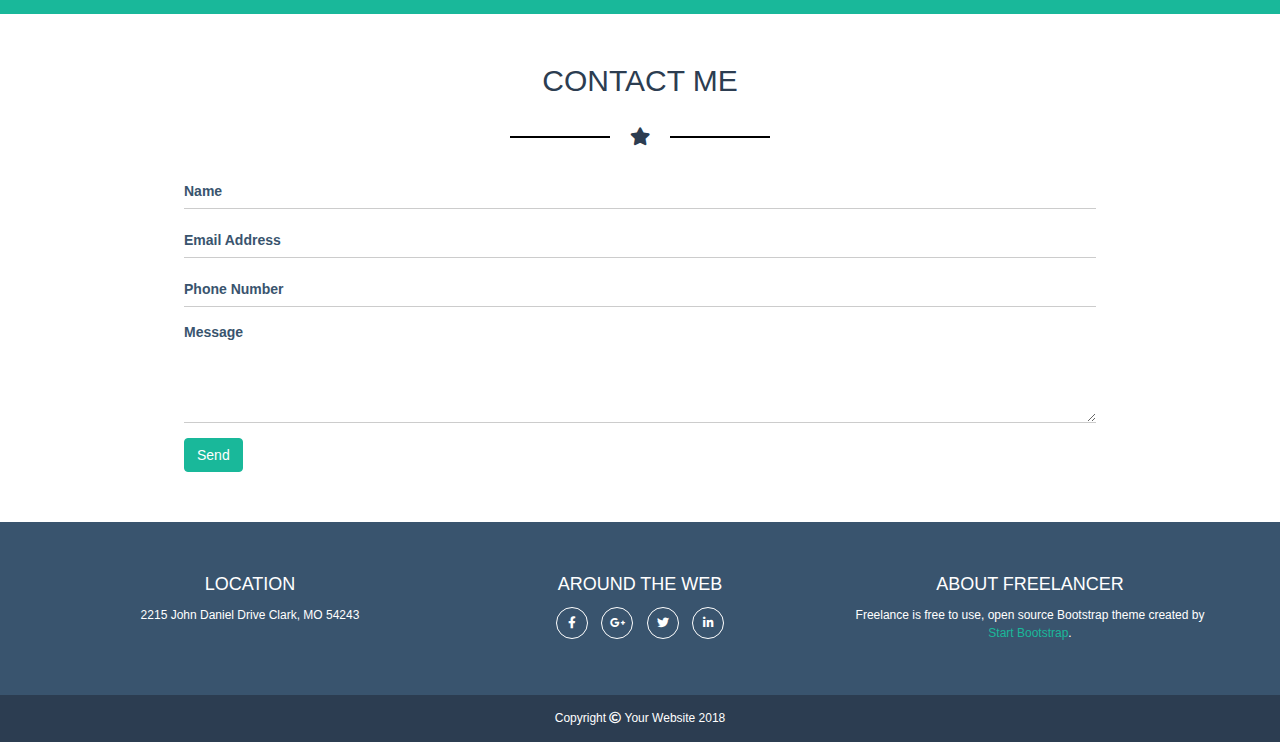
==== commit 501bec58: "Completed hover effects." ====
--- a/index.html
+++ b/index.html
@@ -163,6 +163,10 @@
                           <textarea class="form-control contact-me-form" placeholder="Message" cols="30" rows="5"></textarea>
                         </div>
                     </form>
+                    
+                    <div class="btn btn_send">
+                        Send
+                    </div>
                 </div>
             </div>
         </section>
--- a/css/style.css
+++ b/css/style.css
@@ -9,6 +9,12 @@
 .btn_download {
   background-color: #19b89a;
   border: 1px solid #fff;
+  color: #fff;
+}
+
+.btn_send {
+  background-color: #19b89a;
+  border: 1px solid #19b89a;
   color: #fff;
 }
 
@@ -233,14 +239,14 @@
 /* HOVER */
 
 .btn_download:hover {
-  background-color: rgba(255, 255, 255, 0.5);
+  background-color: rgba(255, 255, 255, 0.75);
   border: 1px solid #fff;
   color: #39546e;
 }
 
 .header-nav-main-menu a:hover {
   color: #39546e;
-  background-color: rgba(255, 255, 255, 0.5);
+  background-color: rgba(255, 255, 255, 0.75);
   border: 1px solid #fff;
   padding: 5px 10px;
   border-radius: 5px;
@@ -251,9 +257,15 @@
 .circle-border:hover {
   display: inline-block;
   color: #2c3d51;
-  background-color: rgba(255, 255, 255, 0.5);
+  background-color: rgba(255, 255, 255, 0.75);
   padding: 15px;
   border: 1px solid white;
   border-radius: 50%;
   position: relative;
 }
+
+.btn_send:hover {
+  background-color: rgba(25, 184, 154, 0.75);
+  border: 1px solid #19b89a;
+  color: #fff;
+}
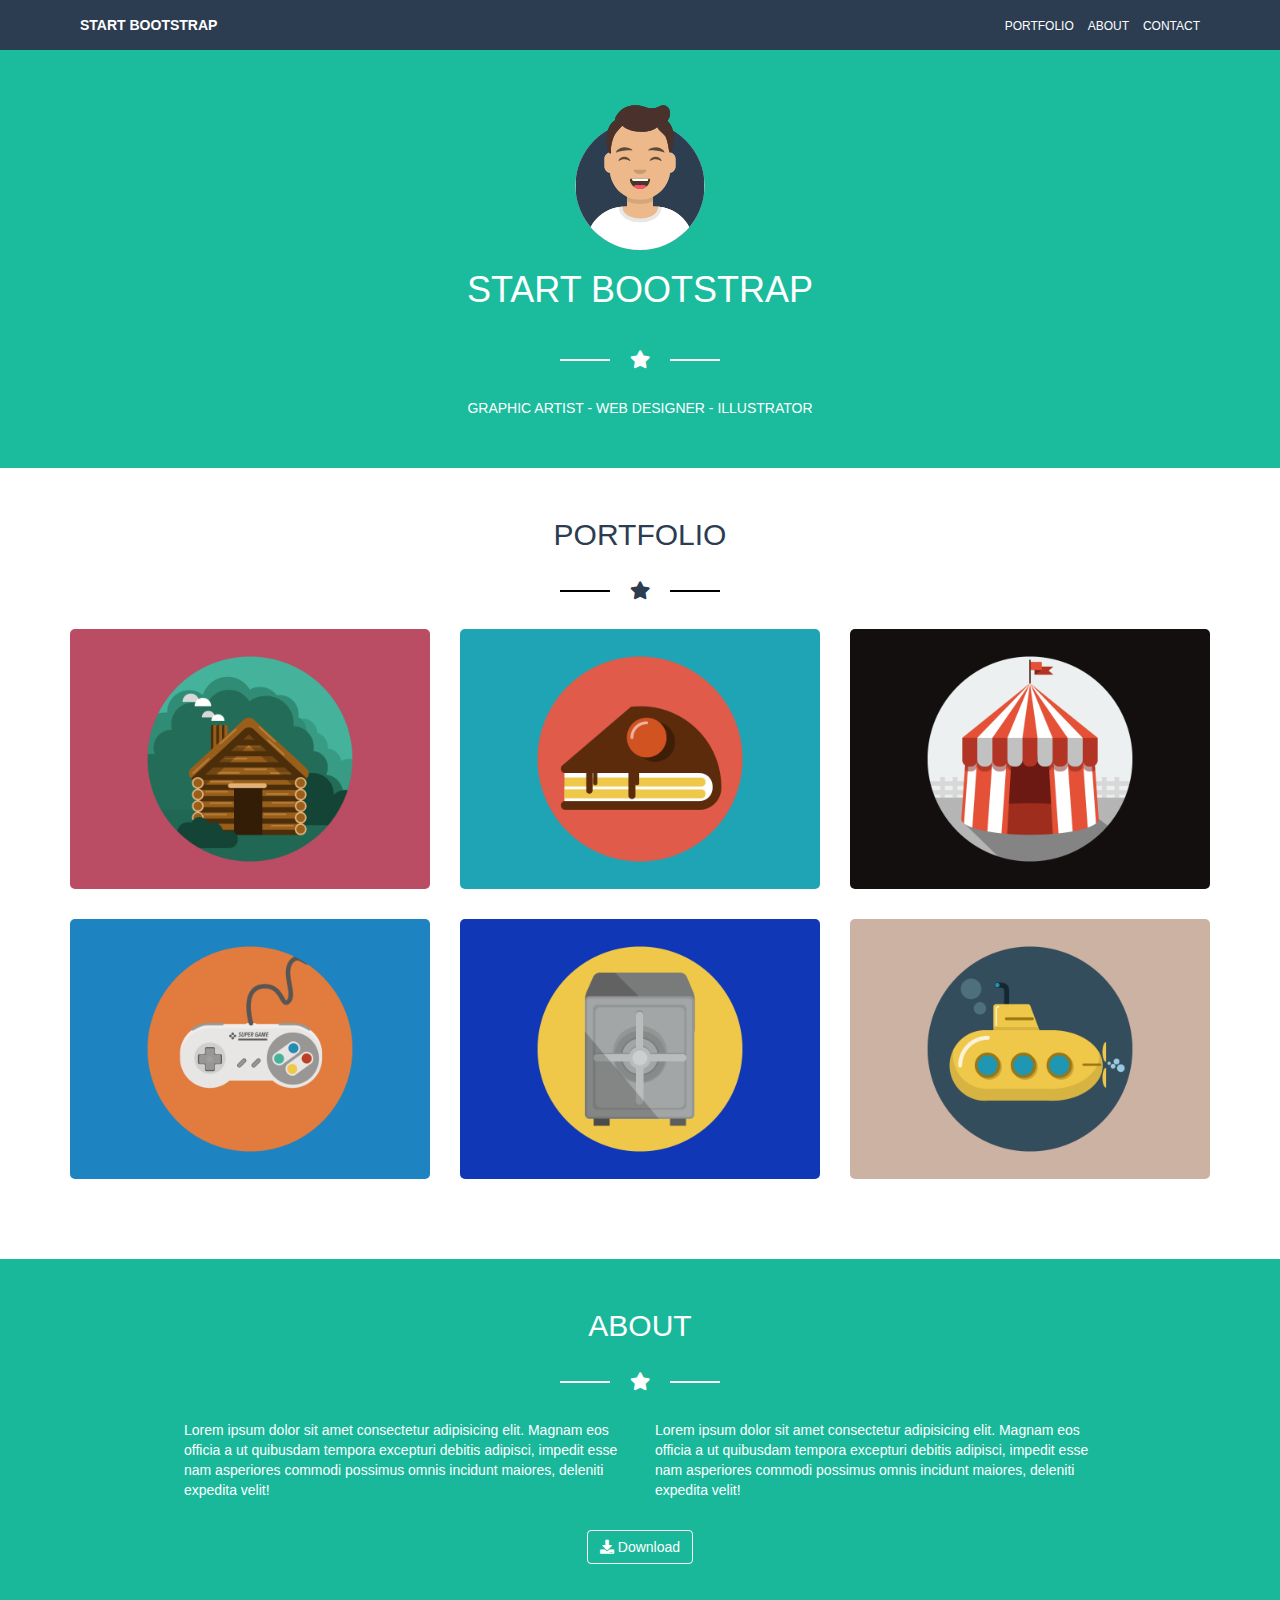
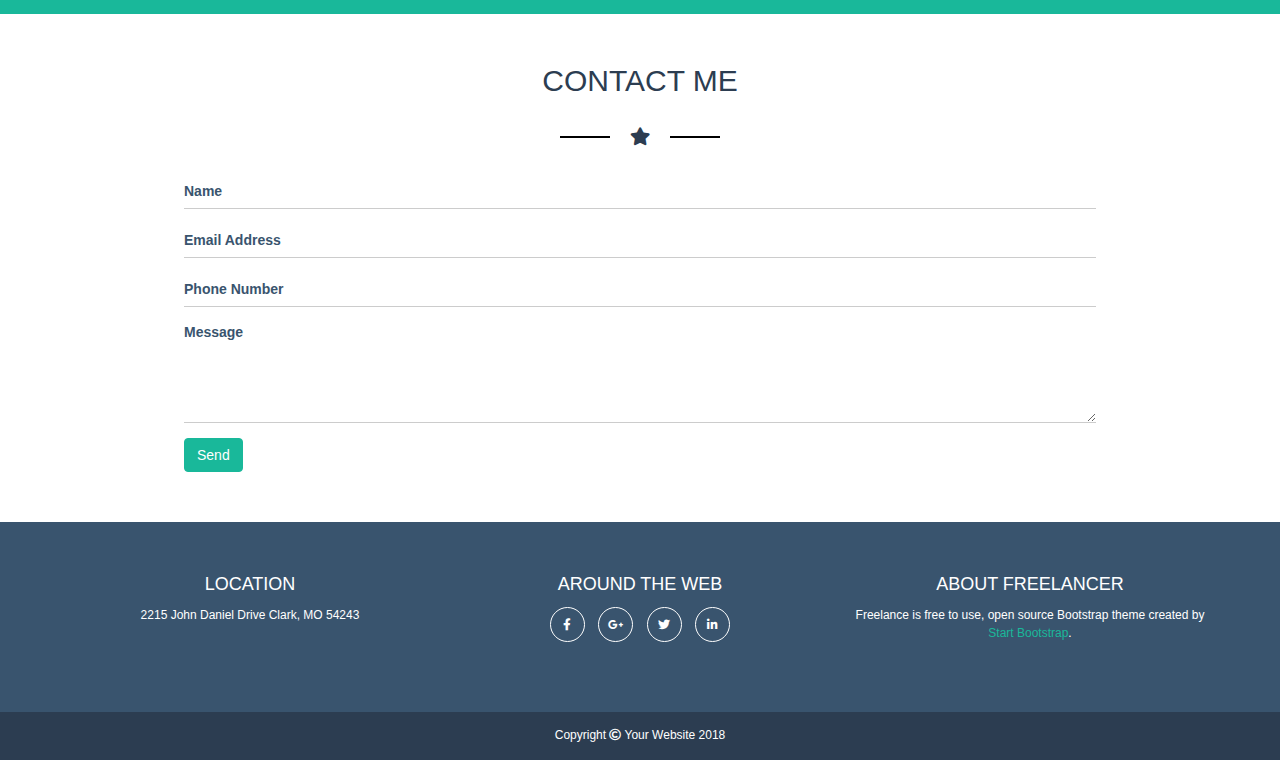
==== commit 052a5b16: "Minor bug fixes-" ====
--- a/index.html
+++ b/index.html
@@ -157,16 +157,27 @@
                 <div class="small-wrapper">
                     <form>
                         <div class="form-group">
-                          <input type="text" class="form-control contact-me-form" placeholder="Name">
-                          <input type="text" class="form-control contact-me-form" placeholder="Email Address">
-                          <input type="text" class="form-control contact-me-form" placeholder="Phone Number">
-                          <textarea class="form-control contact-me-form" placeholder="Message" cols="30" rows="5"></textarea>
-                        </div>
+                            <label class="sr-only" for="contact-form-name">Name</label>
+                            <input id="contact-form-name" name="contact-form-name" type="text" class="form-control contact-me-form" placeholder="Name">
+                        </div>
+
+                        <div class="form-group">
+                            <label class="sr-only" for="contact-form-email">Email Address</label>
+                            <input id="contact-form-email" name="contact-form-email" type="text" class="form-control contact-me-form" placeholder="Email Address">
+                        </div>
+                        
+                        <div class="form-group">
+                            <label class="sr-only" for="contact-form-phone">Phone Number</label>
+                            <input id="contact-form-phone" name="contact-form-phone" type="text" class="form-control contact-me-form" placeholder="Phone Number">
+                        </div>
+                          
+                        <div class="form-group">
+                            <label class="sr-only" for="contact-form-message">Text Area Message</label>
+                            <textarea id="contact-form-message" name="contact-form-message" class="form-control contact-me-form" placeholder="Message" cols="30" rows="5"></textarea>
+                        </div> 
+                        
+                        <button type="submit" class="btn btn_send">Send</button>
                     </form>
-                    
-                    <div class="btn btn_send">
-                        Send
-                    </div>
                 </div>
             </div>
         </section>
@@ -181,17 +192,28 @@
     
                     <div class="col-xs-12 col-sm-4 col-md-4">
                         <div class="footer-title">Location</div>
-                        <div>2215 John Daniel Drive Clark, MO 54243</div>
+                        <address>2215 John Daniel Drive Clark, MO 54243</address>
                     </div>
     
                     <div class="col-xs-12 col-sm-4 col-md-4">
                         <div class="footer-title">Around The Web</div>
-                        <div class="footer-social">
-                            <div class="circle-border"><i class="fab fa-facebook-f"></i></div>
-                            <div class="circle-border"><i class="fab fa-google-plus-g"></i></div>
-                            <div class="circle-border"><i class="fab fa-twitter"></i></div>
-                            <div class="circle-border"><i class="fab fa-linkedin-in"></i></div>
-                        </div>
+                        <ul class="list-group">
+                            <li>
+                                <a class="circle-border" href="#"><i class="fab fa-facebook-f"></i></a>
+                            </li>
+
+                            <li>
+                                <a class="circle-border" href="#"><i class="fab fa-google-plus-g"></i></a>
+                            </li>
+
+                            <li>
+                                <a class="circle-border" href="#"><i class="fab fa-twitter"></i></a>
+                            </li>
+
+                            <li>
+                                <a class="circle-border" href="#"><i class="fab fa-linkedin-in"></i></a>
+                            </li>
+                        </ul>
                     </div>
     
                     <div class="col-xs-12 col-sm-4 col-md-4">
--- a/css/style.css
+++ b/css/style.css
@@ -6,6 +6,10 @@
 }
 
 /* Random */
+body {
+  min-width: 320px;
+}
+
 .btn_download {
   background-color: #19b89a;
   border: 1px solid #fff;
@@ -47,7 +51,8 @@
 
 .circle-border {
   display: inline-block;
-  padding: 15px;
+  width: 35px;
+  height: 35px;
   border: 1px solid white;
   border-radius: 50%;
   position: relative;
@@ -76,7 +81,7 @@
   display: inline-block;
   content: "";
   border-top: 2px solid #fff;
-  width: 100px;
+  width: 50px;
   margin: 0 20px;
   transform: translateY(-5px);
 }
@@ -86,7 +91,7 @@
   display: inline-block;
   content: "";
   border-top: 2px solid #000;
-  width: 100px;
+  width: 50px;
   margin: 0 20px;
   transform: translateY(-5px);
 }
@@ -223,14 +228,12 @@
   padding-bottom: 10px;
 }
 
-.footer-social i {
-  position: absolute;
-  top: 50%;
-  left: 50%;
-  transform: translate(-50%, -50%);
-}
-
-.footer-social .circle-border:nth-child(1n + 2) {
+footer a {
+  line-height: 35px;
+  color: #fff;
+}
+
+footer li:nth-child(1n + 2) {
   margin-left: 10px;
 }
 
@@ -255,13 +258,9 @@
 }
 
 .circle-border:hover {
-  display: inline-block;
   color: #2c3d51;
   background-color: rgba(255, 255, 255, 0.75);
-  padding: 15px;
   border: 1px solid white;
-  border-radius: 50%;
-  position: relative;
 }
 
 .btn_send:hover {
